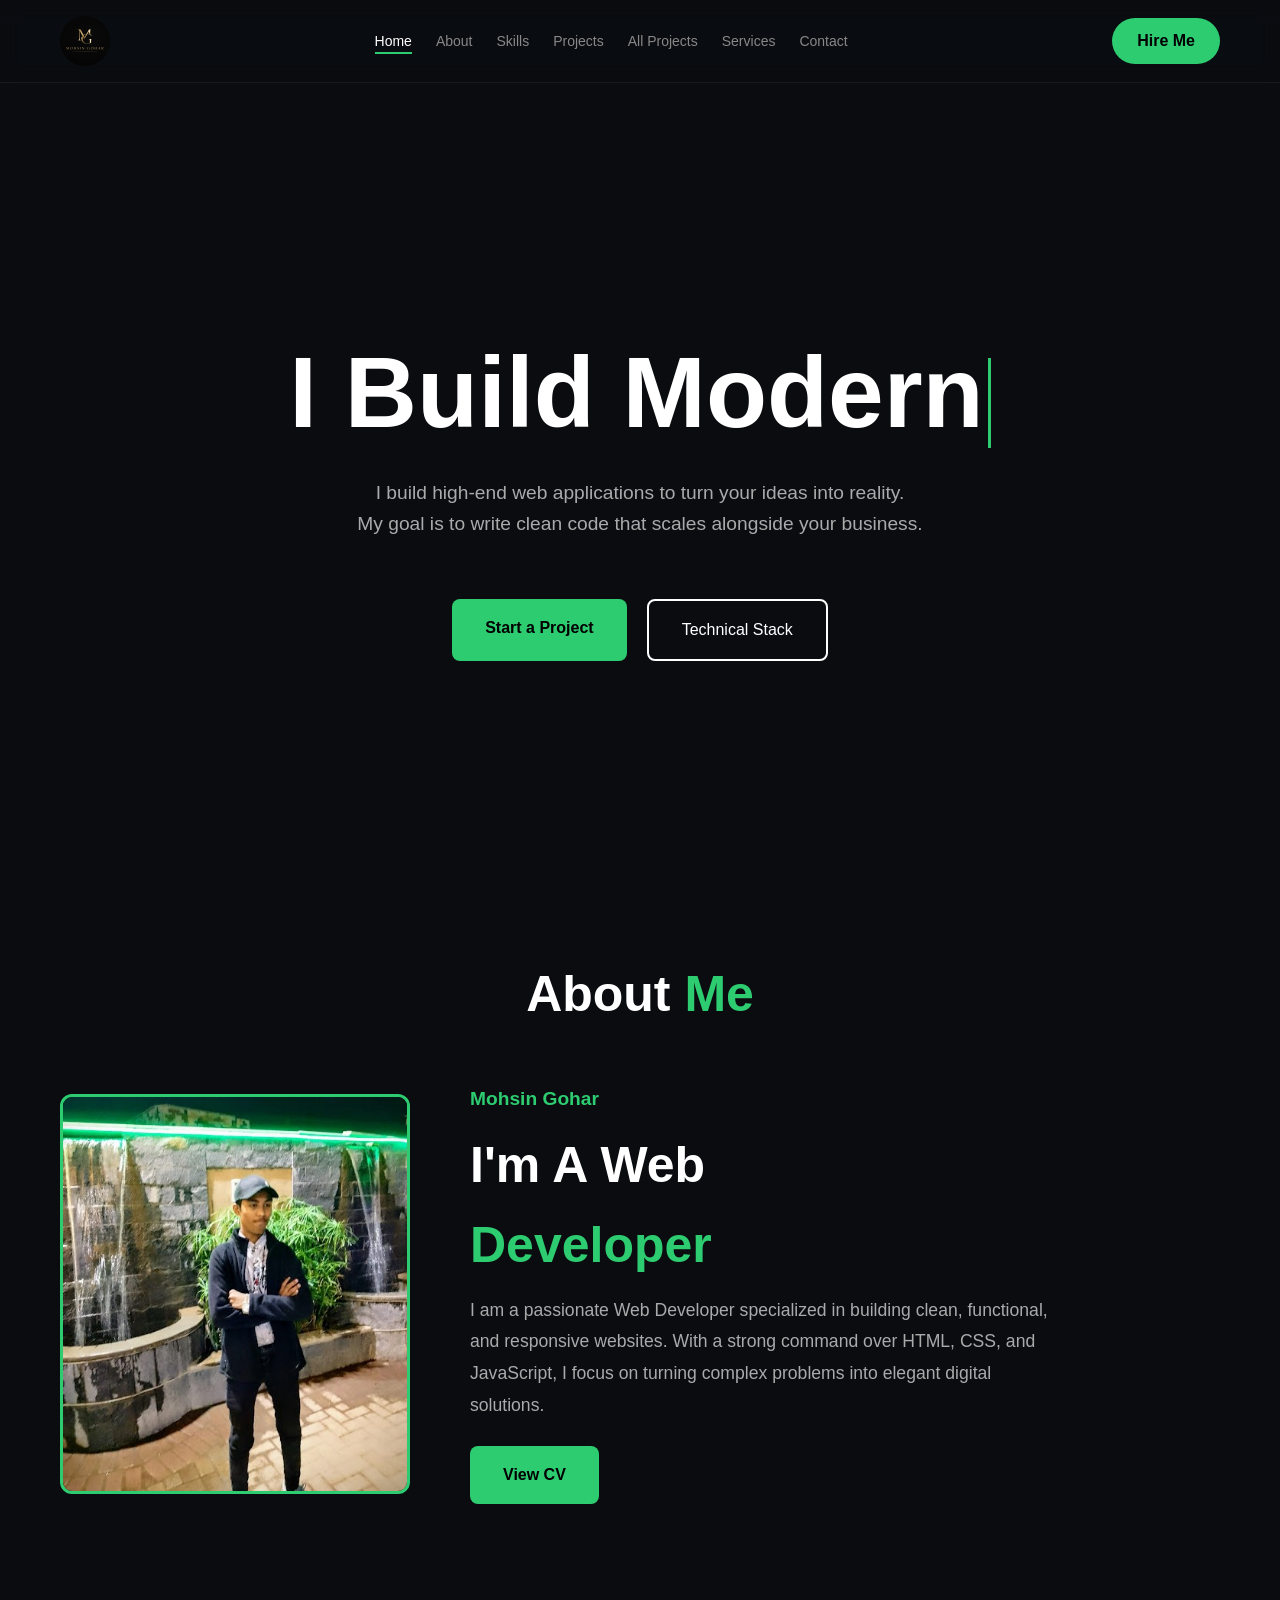
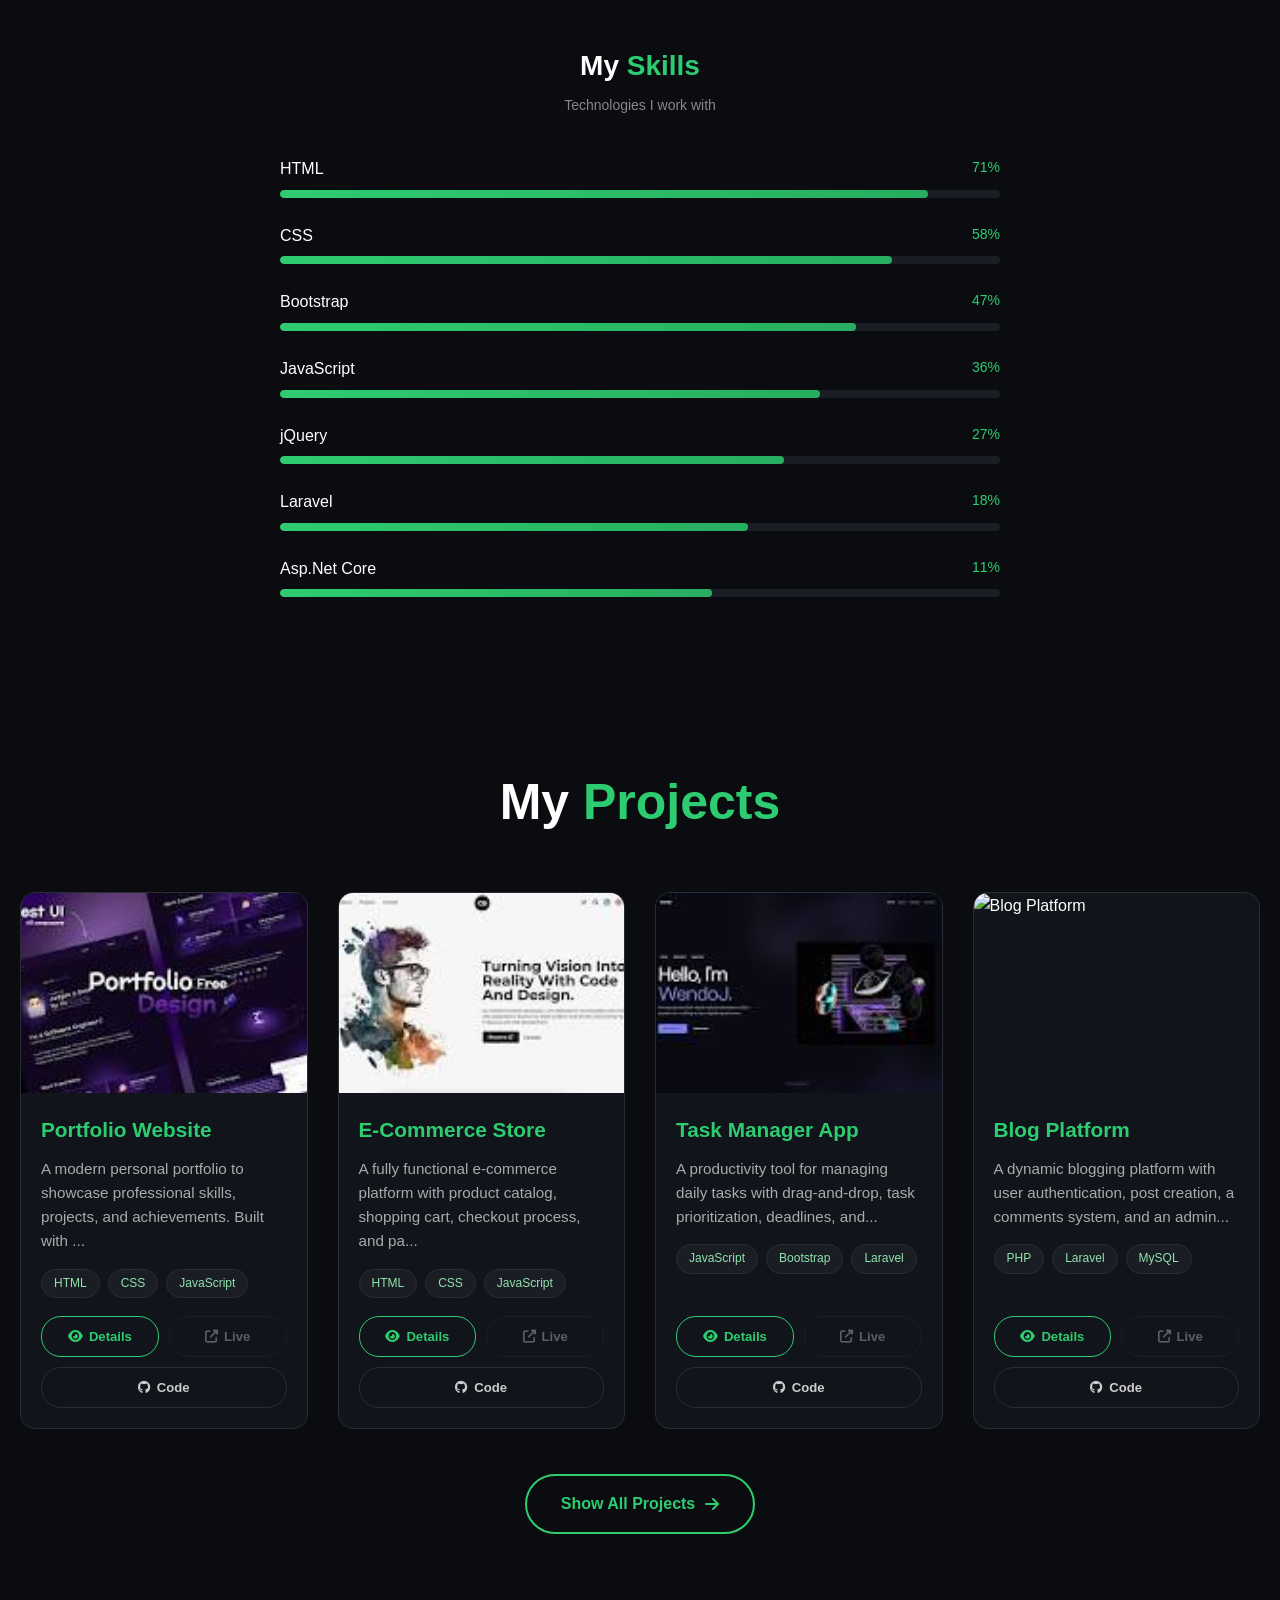
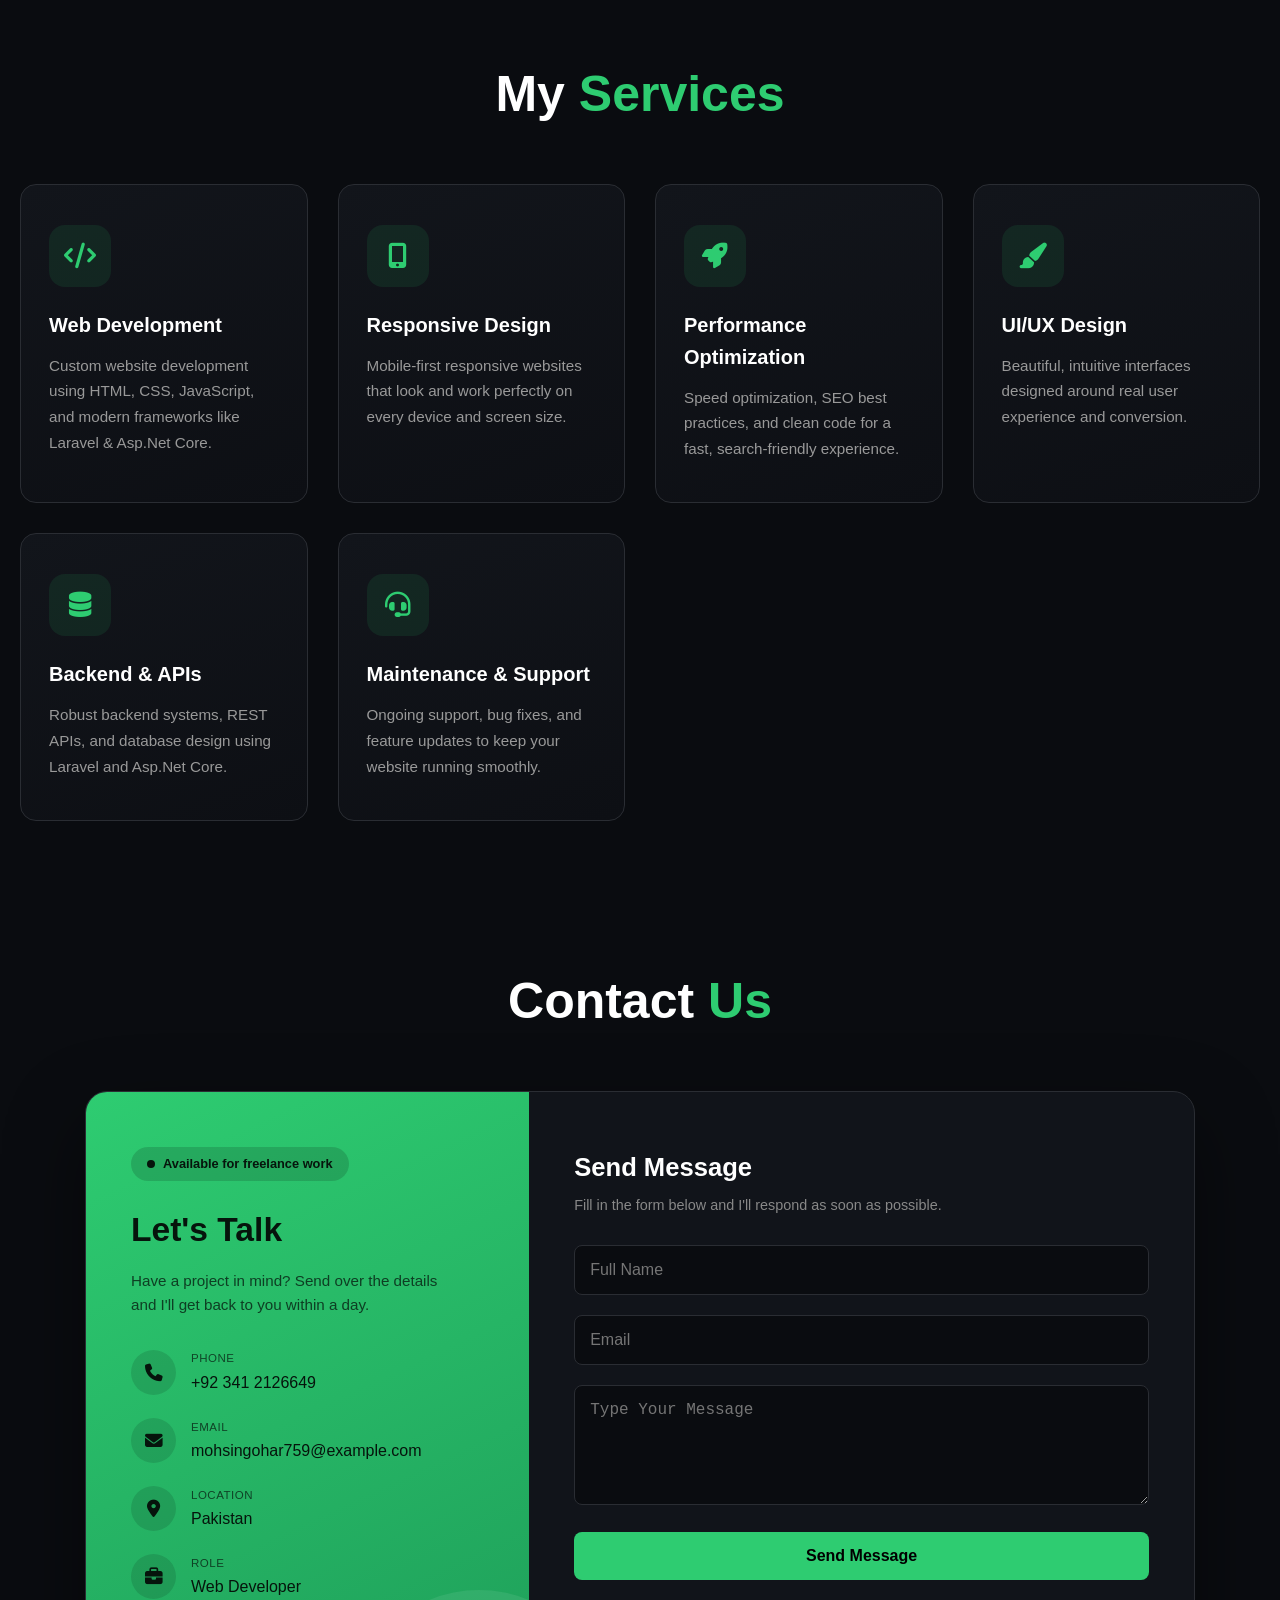
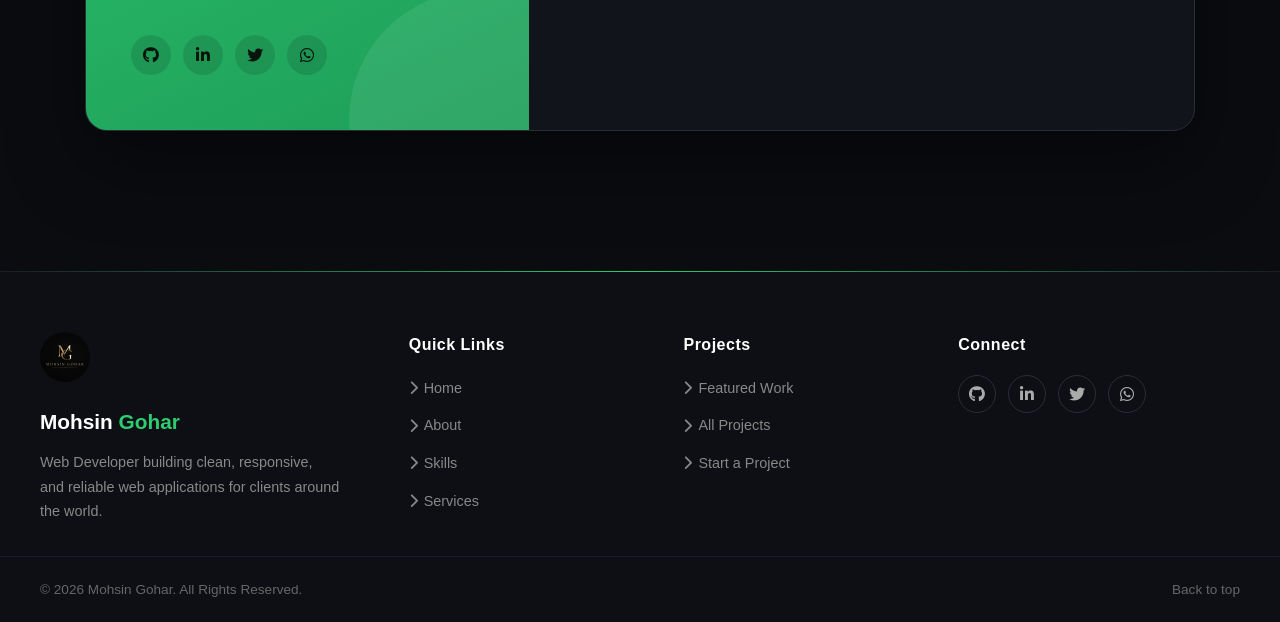
==== index.html @ ad103bed "first commit" ====
<!DOCTYPE html>
<html lang="en">
<head>
    <meta charset="UTF-8" />
    <meta name="viewport" content="width=device-width, initial-scale=1.0"/>
    <title>Mohsin Gohar - Portfolio</title>
    <!-- Font Awesome for icons -->
    <link rel="stylesheet" href="https://cdnjs.cloudflare.com/ajax/libs/font-awesome/6.5.0/css/all.min.css" />
    <link rel="stylesheet" href="portfolio.css" />
</head>
<body>

    <!-- TOAST CONTAINER -->
    <div class="toast-container" id="toastContainer"></div>

    <!-- BACK TO TOP -->
    <button class="back-to-top" id="backToTop" aria-label="Back to top">
        <i class="fas fa-arrow-up"></i>
    </button>

    <!-- ============================================================ -->
    <!-- NAVIGATION -->
    <!-- ============================================================ -->
    <nav class="nav-link" id="navbar">
        <img class="logo" src="pics/imagelogo.jpg" alt="Logo" />
        <ul class="nav-links" id="navLinks">
            <li><a href="#home" class="active">Home</a></li>
            <li><a href="#about">About</a></li>
            <li><a href="#skills">Skills</a></li>
            <li><a href="#projects">Projects</a></li>
            <li><a href="projects.html">All Projects</a></li>
            <li><a href="#services">Services</a></li>
            <li><a href="#contact">Contact</a></li>
        </ul>
        <button class="hamburger" id="hamburger" aria-label="Toggle menu">
            <span></span>
            <span></span>
            <span></span>
        </button>
        <a href="#contact" class="hire-btn">Hire Me</a>
    </nav>

    <!-- ============================================================ -->
    <!-- HERO -->
    <!-- ============================================================ -->
    <header id="home">
        <div class="head">
            <span id="typingText"></span><span class="typing-cursor"></span>
        </div>
        <p class="description">
            I build high-end web applications to turn your ideas into reality.<br />
            My goal is to write clean code that scales alongside your business.
        </p>
        <div class="btn-group">
            <a href="#contact" class="start-btn">Start a Project</a>
            <a href="#skills" class="tech-btn">Technical Stack</a>
        </div>
    </header>

    <!-- ============================================================ -->
    <!-- ABOUT -->
    <!-- ============================================================ -->
    <section id="about">
        <h1 class="section-title reveal">About <span>Me</span></h1>
        <div class="about-container">
            <img src="pics/myimage.jpg" alt="Mohsin Gohar" class="profile-img reveal-left" />
            <div class="text-box reveal-right">
                <h3>Mohsin Gohar</h3>
                <h1>I'm A Web <br /><span>Developer</span></h1>
                <p class="desc-text">
                    I am a passionate Web Developer specialized in building clean, functional, and responsive websites.
                    With a strong command over HTML, CSS, and JavaScript, I focus on turning complex problems into elegant digital solutions.
                </p>
                <a href="pics/mohsin-cv.pdf" class="start-btn cv-btn">View CV</a>
            </div>
        </div>
    </section>

    <!-- ============================================================ -->
    <!-- SKILLS -->
    <!-- ============================================================ -->
    <section id="skills">
        <div class="skills-container">
            <h1 class="skills-title reveal">My <span class="skll">Skills</span></h1>
            <p class="skills-subtitle reveal">Technologies I work with</p>
            <div id="skills-list"></div>
        </div>
    </section>

    <!-- ============================================================ -->
    <!-- PROJECTS -->
    <!-- ============================================================ -->
    <section id="projects">
        <h1 class="section-title reveal">My <span>Projects</span></h1>
        <div class="project-grid" id="project-grid"></div>
        <div class="show-all-wrap reveal">
            <a href="projects.html" class="show-all-btn">Show All Projects <i class="fas fa-arrow-right"></i></a>
        </div>
    </section>

    <!-- ============================================================ -->
    <!-- SERVICES -->
    <!-- ============================================================ -->
    <section id="services">
        <h1 class="section-title reveal">My <span>Services</span></h1>
        <div class="services-grid" id="services-grid"></div>
    </section>

    <!-- ============================================================ -->
    <!-- CONTACT -->
    <!-- ============================================================ -->
    <section id="contact">
        <h1 class="section-title reveal">Contact <span>Us</span></h1>
        <div class="contact-wrapper reveal">
            <div class="contact-details">
                <span class="availability-badge"><span class="dot"></span> Available for freelance work</span>
                <h1>Let's Talk</h1>
                <p>Have a project in mind? Send over the details and I'll get back to you within a day.</p>
                <div class="detail-item">
                    <i class="fas fa-phone"></i>
                    <div>
                        <span class="detail-label">Phone</span>
                        <span>+92 341 2126649</span>
                    </div>
                </div>
                <div class="detail-item">
                    <i class="fas fa-envelope"></i>
                    <div>
                        <span class="detail-label">Email</span>
                        <span>mohsingohar759@example.com</span>
                    </div>
                </div>
                <div class="detail-item">
                    <i class="fas fa-map-marker-alt"></i>
                    <div>
                        <span class="detail-label">Location</span>
                        <span>Pakistan</span>
                    </div>
                </div>
                <div class="detail-item">
                    <i class="fas fa-briefcase"></i>
                    <div>
                        <span class="detail-label">Role</span>
                        <span>Web Developer</span>
                    </div>
                </div>
                <div class="contact-socials">
                    <a href="https://github.com/mohsin-gohar" target="_blank" rel="noopener" aria-label="GitHub"><i class="fab fa-github"></i></a>
                    <a href="#" target="_blank" rel="noopener" aria-label="LinkedIn"><i class="fab fa-linkedin-in"></i></a>
                    <a href="#" target="_blank" rel="noopener" aria-label="Twitter"><i class="fab fa-twitter"></i></a>
                    <a href="#" target="_blank" rel="noopener" aria-label="WhatsApp"><i class="fab fa-whatsapp"></i></a>
                </div>
            </div>
            <div class="form-box">
                <h2>Send Message</h2>
                <p class="form-subtitle">Fill in the form below and I'll respond as soon as possible.</p>
                <form action="https://gmail.com/mohsingohar759@gmail.com" method="POST" class="contact-form" id="contactForm" novalidate>
                    <div class="form-group">
                        <input type="text" id="formName" placeholder="Full Name" required />
                        <p class="error-msg" id="nameError">Please enter your name</p>
                    </div>
                    <div class="form-group">
                        <input type="email" id="formEmail" placeholder="Email" required />
                        <p class="error-msg" id="emailError">Please enter a valid email</p>
                    </div>
                    <div class="form-group">
                        <textarea id="formMessage" placeholder="Type Your Message" required></textarea>
                        <p class="error-msg" id="messageError">Please enter your message</p>
                    </div>
                    <button type="submit" class="send-btn" id="sendBtn">
                        <span class="btn-spinner"></span>
                        Send Message
                    </button>
                </form>
            </div>
        </div>
    </section>

    <!-- ============================================================ -->
    <!-- PROJECT OVERLAY -->
    <!-- ============================================================ -->
    <div class="project-overlay" id="projectOverlay">
        <div class="project-detail-container">
            <button class="close-overlay" id="closeOverlayBtn" aria-label="Close details">&#10005;</button>
            <h2 class="project-detail-title" id="detailTitle">Project Title</h2>
            <p class="project-detail-description" id="detailDescription">Project description here...</p>

            <h3 style="color: #fff; margin-bottom: 15px;">Gallery</h3>
            <div class="project-gallery" id="detailGallery"></div>

            <h3 style="color: #fff; margin-bottom: 15px;">Tech Stack</h3>
            <div class="project-tech-stack" id="detailTechStack"></div>

            <div class="project-detail-links">
                <a href="#" class="start-btn" id="detailLiveLink" target="_blank">View Live</a>
                <a href="#" class="tech-btn" id="detailGithubLink" target="_blank">GitHub</a>
            </div>
        </div>
    </div>

    <!-- ============================================================ -->
    <!-- LIGHTBOX (gallery viewer) -->
    <!-- ============================================================ -->
    <div class="lightbox-overlay" id="lightboxOverlay">
        <button class="lightbox-close" id="lightboxClose" aria-label="Close image">&#10005;</button>
        <button class="lightbox-prev" id="lightboxPrev" aria-label="Previous image"><i class="fas fa-chevron-left"></i></button>
        <img src="" alt="Project screenshot" class="lightbox-image" id="lightboxImage" />
        <button class="lightbox-next" id="lightboxNext" aria-label="Next image"><i class="fas fa-chevron-right"></i></button>
        <div class="lightbox-counter" id="lightboxCounter">1 / 1</div>
    </div>

    <!-- ============================================================ -->
    <!-- FOOTER -->
    <!-- ============================================================ -->
    <footer>
        <div class="footer-content">
            <div class="footer-brand">
                <img class="logo" src="pics/imagelogo.jpg" alt="Logo" />
                <h3>Mohsin <span>Gohar</span></h3>
                <p>Web Developer building clean, responsive, and reliable web applications for clients around the world.</p>
            </div>
            <div class="footer-col">
                <h4>Quick Links</h4>
                <ul>
                    <li><a href="#home"><i class="fas fa-chevron-right"></i> Home</a></li>
                    <li><a href="#about"><i class="fas fa-chevron-right"></i> About</a></li>
                    <li><a href="#skills"><i class="fas fa-chevron-right"></i> Skills</a></li>
                    <li><a href="#services"><i class="fas fa-chevron-right"></i> Services</a></li>
                </ul>
            </div>
            <div class="footer-col">
                <h4>Projects</h4>
                <ul>
                    <li><a href="#projects"><i class="fas fa-chevron-right"></i> Featured Work</a></li>
                    <li><a href="projects.html"><i class="fas fa-chevron-right"></i> All Projects</a></li>
                    <li><a href="#contact"><i class="fas fa-chevron-right"></i> Start a Project</a></li>
                </ul>
            </div>
            <div class="footer-col">
                <h4>Connect</h4>
                <div class="footer-socials">
                    <a href="https://github.com/mohsin-gohar" target="_blank" rel="noopener" aria-label="GitHub"><i class="fab fa-github"></i></a>
                    <a href="#" target="_blank" rel="noopener" aria-label="LinkedIn"><i class="fab fa-linkedin-in"></i></a>
                    <a href="#" target="_blank" rel="noopener" aria-label="Twitter"><i class="fab fa-twitter"></i></a>
                    <a href="#" target="_blank" rel="noopener" aria-label="WhatsApp"><i class="fab fa-whatsapp"></i></a>
                </div>
            </div>
        </div>
        <div class="footer-bottom">
            <p>&copy; 2026 Mohsin Gohar. All Rights Reserved.</p>
            <div class="footer-bottom-links">
                <a href="#home">Back to top</a>
            </div>
        </div>
    </footer>

    <!-- ============================================================ -->
    <!-- JAVASCRIPT — FIXED & ENHANCED -->
    <!-- ============================================================ -->
    <script src="data.js"></script>
    <script src="portfolio.js"></script>

</body>
</html>
---- portfolio.css ----
/* ===== RESET & BASE ===== */
        * {
            margin: 0;
            padding: 0;
            box-sizing: border-box;
        }

        html {
            scroll-behavior: smooth;
        }

        body {
            background-color: #0a0c10;
            font-family: 'Segoe UI', Tahoma, Geneva, Verdana, sans-serif;
            color: #fff;
            line-height: 1.6;
            overflow-x: hidden;
        }

        /* ===== SCROLL REVEAL ===== */
        .reveal {
            opacity: 0;
            transform: translateY(40px);
            transition: opacity 0.7s ease, transform 0.7s ease;
        }

        .reveal.visible {
            opacity: 1;
            transform: translateY(0);
        }

        .reveal-left {
            opacity: 0;
            transform: translateX(-60px);
            transition: opacity 0.7s ease, transform 0.7s ease;
        }

        .reveal-left.visible {
            opacity: 1;
            transform: translateX(0);
        }

        .reveal-right {
            opacity: 0;
            transform: translateX(60px);
            transition: opacity 0.7s ease, transform 0.7s ease;
        }

        .reveal-right.visible {
            opacity: 1;
            transform: translateX(0);
        }

        /* ===== TOAST NOTIFICATION ===== */
        .toast-container {
            position: fixed;
            top: 90px;
            right: 20px;
            z-index: 9999;
            display: flex;
            flex-direction: column;
            gap: 10px;
        }

        .toast {
            background: #11141a;
            border: 1px solid #2ecc71;
            color: #fff;
            padding: 16px 24px;
            border-radius: 10px;
            font-size: 0.95rem;
            display: flex;
            align-items: center;
            gap: 12px;
            box-shadow: 0 10px 40px rgba(46, 204, 113, 0.15);
            transform: translateX(120%);
            transition: transform 0.4s cubic-bezier(0.68, -0.55, 0.27, 1.55);
            max-width: 350px;
        }

        .toast.show {
            transform: translateX(0);
        }

        .toast.error {
            border-color: #e74c3c;
            box-shadow: 0 10px 40px rgba(231, 76, 60, 0.15);
        }

        .toast i {
            font-size: 1.3rem;
        }

        .toast.success i {
            color: #2ecc71;
        }

        .toast.error i {
            color: #e74c3c;
        }

        /* ===== NAVIGATION ===== */
        .nav-link {
            display: flex;
            justify-content: space-between;
            align-items: center;
            padding: 16px 60px;
            position: fixed;
            top: 0;
            left: 0;
            width: 100%;
            background: rgba(10, 12, 16, 0.75);
            z-index: 1000;
            backdrop-filter: blur(10px);
            border-bottom: 1px solid rgba(255, 255, 255, 0.06);
            transition: background 0.35s ease, box-shadow 0.35s ease, border-color 0.35s ease, padding 0.35s ease;
        }

        /* Stronger, more "solid" navbar once the page has scrolled */
        .nav-link.nav-scrolled {
            background: rgba(10, 12, 16, 0.96);
            border-bottom: 1px solid #1a1d23;
            box-shadow: 0 10px 30px rgba(0, 0, 0, 0.35);
            padding: 12px 60px;
        }

        /* Body content needs to sit below the now-fixed navbar */
        body {
            padding-top: 84px;
        }

        .logo {
            height: 50px;
            width: 50px;
            border-radius: 50%;
            object-fit: cover;
            cursor: pointer;
        }

        .nav-links {
            display: flex;
            list-style: none;
            gap: 24px;
        }

        .nav-links a {
            text-decoration: none;
            color: #888;
            font-size: 14px;
            font-weight: 500;
            transition: color 0.3s;
            position: relative;
        }

        .nav-links a:hover {
            color: #fff;
        }

        .nav-links a.active {
            color: #fff;
        }

        .nav-links a.active::after {
            content: '';
            position: absolute;
            bottom: -5px;
            left: 0;
            width: 100%;
            height: 2px;
            background: #2ecc71;
        }

        .hire-btn {
            background-color: #2ecc71;
            color: #000;
            padding: 10px 25px;
            text-decoration: none;
            font-weight: bold;
            border-radius: 25px;
            transition: all 0.3s;
        }

        .hire-btn:hover {
            background-color: #27ae60;
            transform: scale(1.05);
        }

        @media (max-width: 1150px) and (min-width: 769px) {
            .nav-link {
                padding: 16px 30px;
            }
            .nav-links {
                gap: 16px;
            }
            .nav-links a {
                font-size: 13px;
            }
        }

        /* ===== HAMBURGER ===== */
        .hamburger {
            display: none;
            flex-direction: column;
            gap: 5px;
            cursor: pointer;
            background: none;
            border: none;
            padding: 5px;
            z-index: 1001;
        }

        .hamburger span {
            display: block;
            width: 28px;
            height: 3px;
            background: #fff;
            border-radius: 3px;
            transition: all 0.3s ease;
        }

        .hamburger.active span:nth-child(1) {
            transform: rotate(45deg) translate(5px, 6px);
        }

        .hamburger.active span:nth-child(2) {
            opacity: 0;
        }

        .hamburger.active span:nth-child(3) {
            transform: rotate(-45deg) translate(5px, -6px);
        }

        /* ===== HERO SECTION ===== */
        header {
            text-align: center;
            padding: 80px 20px 60px;
            min-height: 90vh;
            display: flex;
            flex-direction: column;
            justify-content: center;
        }

        .head {
            font-size: clamp(40px, 8vw, 100px);
            font-weight: 700;
            line-height: 1.1;
        }

        .and {
            color: #2ecc71;
        }

        .typing-cursor {
            display: inline-block;
            width: 3px;
            height: 0.9em;
            background: #2ecc71;
            margin-left: 4px;
            vertical-align: text-bottom;
            animation: blink 0.8s step-end infinite;
        }

        @keyframes blink {
            0%, 100% { opacity: 1; }
            50% { opacity: 0; }
        }

        .description {
            color: #aaa;
            font-size: 1.2rem;
            margin: 30px auto;
            max-width: 700px;
        }

        .btn-group {
            display: flex;
            justify-content: center;
            gap: 20px;
            flex-wrap: wrap;
            margin-top: 30px;
        }

        .start-btn {
            background-color: #2ecc71;
            color: #000;
            padding: 16px 33px;
            text-decoration: none;
            border-radius: 8px;
            font-weight: bold;
            transition: all 0.3s;
            display: inline-block;
        }

        .start-btn:hover {
            background-color: #27ae60;
            transform: translateY(-2px);
        }

        .tech-btn {
            background-color: transparent;
            color: #fff;
            padding: 16px 33px;
            text-decoration: none;
            border: 2px solid #fff;
            border-radius: 8px;
            transition: all 0.3s;
            display: inline-block;
        }

        .tech-btn:hover {
            background: #fff;
            color: #000;
        }

        /* ===== SECTION TITLES ===== */
        .section-title {
            text-align: center;
            font-size: clamp(35px, 5vw, 50px);
            margin-bottom: 50px;
        }

        .section-title span {
            color: #2ecc71;
        }

        /* ===== ABOUT ===== */
        #about {
            padding: 60px 20px;
            max-width: 1200px;
            margin: 0 auto;
        }

        .about-container {
            display: flex;
            align-items: center;
            gap: 60px;
            flex-wrap: wrap;
            justify-content: center;
        }

        .profile-img {
            width: 350px;
            height: 400px;
            object-fit: cover;
            border-radius: 12px;
            border: 3px solid #2ecc71;
            transition: transform 0.5s ease;
        }

        .profile-img:hover {
            transform: scale(1.03);
        }

        .text-box {
            flex: 1;
            min-width: 300px;
        }

        .text-box h3 {
            color: #2ecc71;
            font-size: 1.2rem;
        }

        .text-box h1 {
            font-size: clamp(30px, 4vw, 50px);
            margin: 10px 0;
        }

        .text-box h1 span {
            color: #2ecc71;
        }

        .desc-text {
            color: #aaa;
            font-size: 1.1rem;
            line-height: 1.8;
            max-width: 600px;
        }

        .cv-btn {
            display: inline-block;
            margin-top: 25px;
        }

        /* ===== SKILLS ===== */
        #skills {
            padding: 60px 20px;
            max-width: 800px;
            margin: 0 auto;
        }
         .skll {
            color: #2ecc71;
        }
        .skills-container {
            padding: 20px;
        }

        .skills-title {
            text-align: center;
            font-size: 28px;
            margin-bottom: 5px;
        }

        .skills-subtitle {
            text-align: center;
            color: #888;
            margin-bottom: 40px;
            font-size: 14px;
        }

        .skill-item {
            margin-bottom: 25px;
        }

        .skill-info {
            display: flex;
            justify-content: space-between;
            margin-bottom: 8px;
        }

        .skill-name {
            font-size: 16px;
            font-weight: 500;
        }

        .skill-percentage {
            font-size: 14px;
            color: #2ecc71;
            opacity: 0;
            transform: translateX(10px);
            transition: opacity 0.5s ease 1s, transform 0.5s ease 1s;
        }

        .skill-percentage.counted {
            opacity: 1;
            transform: translateX(0);
        }

        .progress-line {
            height: 8px;
            width: 100%;
            background-color: #1a1d23;
            border-radius: 10px;
            overflow: hidden;
        }

        .progress-line span {
            height: 100%;
            background: linear-gradient(90deg, #2ecc71, #27ae60);
            display: block;
            border-radius: 10px;
            width: 0%;
            transition: width 1.5s cubic-bezier(0.25, 0.46, 0.45, 0.94);
        }

        .progress-line span.animated {
            /* width set via JS */
        }

        /* ===== PROJECTS ===== */
        #projects {
            padding: 60px 20px;
            max-width: 1300px;
            margin: 0 auto;
        }

        .project-grid {
            display: grid;
            grid-template-columns: repeat(auto-fit, minmax(280px, 1fr));
            gap: 30px;
        }

        .project-card {
            background: #11141a;
            border: 1px solid #2a2d33;
            border-radius: 15px;
            overflow: hidden;
            transition: all 0.4s ease;
            cursor: pointer;
            opacity: 0;
            transform: translateY(30px);
            display: flex;
            flex-direction: column;
        }

        .project-card.visible {
            opacity: 1;
            transform: translateY(0);
        }

        .project-card:hover {
            transform: translateY(-10px);
            border-color: #2ecc71;
            box-shadow: 0 15px 35px rgba(46, 204, 113, 0.12);
        }

        .project-card-image {
            position: relative;
            overflow: hidden;
        }

        .project-card-image img {
            width: 100%;
            height: 200px;
            object-fit: cover;
            display: block;
            transition: transform 0.5s ease;
        }

        .project-card:hover .project-card-image img {
            transform: scale(1.08);
        }

        .project-card-image-overlay {
            position: absolute;
            inset: 0;
            background: linear-gradient(to top, rgba(10, 12, 16, 0.9), rgba(10, 12, 16, 0.1));
            display: flex;
            align-items: flex-end;
            justify-content: center;
            padding-bottom: 18px;
            opacity: 0;
            transition: opacity 0.3s ease;
        }

        .project-card:hover .project-card-image-overlay {
            opacity: 1;
        }

        .overlay-view-btn {
            background: #2ecc71;
            color: #000;
            padding: 9px 20px;
            border-radius: 20px;
            font-size: 0.85rem;
            font-weight: 600;
            cursor: pointer;
        }

        .project-card-body {
            padding: 20px;
            display: flex;
            flex-direction: column;
            flex: 1;
        }

        .project-card h2 {
            color: #2ecc71;
            font-size: 1.3rem;
            margin-bottom: 10px;
        }

        .project-card p {
            color: #aaa;
            font-size: 0.95rem;
            margin-bottom: 15px;
            line-height: 1.6;
        }

        .project-card-tech {
            display: flex;
            flex-wrap: wrap;
            gap: 8px;
            margin-bottom: 18px;
        }

        .tech-chip {
            background: #1a1d23;
            color: #8fe3af;
            border: 1px solid #2a2d33;
            padding: 4px 12px;
            border-radius: 20px;
            font-size: 0.75rem;
        }

        .project-card-actions {
            display: flex;
            gap: 10px;
            margin-top: auto;
            flex-wrap: wrap;
        }

        .card-action-btn {
            flex: 1;
            min-width: 80px;
            text-align: center;
            background: transparent;
            border: 1px solid #2a2d33;
            color: #ccc;
            padding: 9px 12px;
            border-radius: 20px;
            cursor: pointer;
            transition: all 0.3s;
            font-size: 0.82rem;
            font-weight: 600;
            text-decoration: none;
            display: inline-flex;
            align-items: center;
            justify-content: center;
            gap: 6px;
        }

        .card-action-btn:hover {
            border-color: #2ecc71;
            color: #2ecc71;
        }

        .card-action-btn.primary {
            background: transparent;
            border: 1px solid #2ecc71;
            color: #2ecc71;
        }

        .card-action-btn.primary:hover {
            background: #2ecc71;
            color: #000;
        }

        .card-action-btn.disabled {
            opacity: 0.4;
            cursor: not-allowed;
        }

        .card-action-btn.disabled:hover {
            border-color: #2a2d33;
            color: #ccc;
        }

        /* ===== SHOW ALL PROJECTS BUTTON (home page) ===== */
        .show-all-wrap {
            display: flex;
            justify-content: center;
            margin-top: 45px;
        }

        .show-all-btn {
            display: inline-flex;
            align-items: center;
            gap: 10px;
            background: transparent;
            border: 2px solid #2ecc71;
            color: #2ecc71;
            padding: 15px 34px;
            border-radius: 30px;
            font-weight: 700;
            text-decoration: none;
            transition: all 0.3s;
        }

        .show-all-btn:hover {
            background: #2ecc71;
            color: #000;
            transform: translateY(-3px);
            box-shadow: 0 12px 30px rgba(46, 204, 113, 0.25);
        }

        /* ===== PROJECTS PAGE — 3 per row ===== */
        .project-grid-all {
            display: grid;
            grid-template-columns: repeat(3, 1fr);
            gap: 30px;
        }

        .projects-page-header {
            text-align: center;
            padding: 150px 20px 40px;
            max-width: 800px;
            margin: 0 auto;
        }

        .projects-page-header p {
            color: #aaa;
            font-size: 1.1rem;
            margin-top: 15px;
        }

        .back-to-home-link {
            display: inline-flex;
            align-items: center;
            gap: 8px;
            color: #2ecc71;
            text-decoration: none;
            font-weight: 600;
            margin-bottom: 20px;
            transition: gap 0.3s;
        }

        .back-to-home-link:hover {
            gap: 12px;
        }

        @media (max-width: 1024px) {
            .project-grid-all {
                grid-template-columns: repeat(2, 1fr);
            }
        }

        @media (max-width: 640px) {
            .project-grid-all {
                grid-template-columns: 1fr;
            }
        }

        /* ===== PROJECT OVERLAY ===== */
        .project-overlay {
            display: none;
            position: fixed;
            top: 0;
            left: 0;
            width: 100%;
            height: 100%;
            background: rgba(0, 0, 0, 0.92);
            z-index: 2000;
            overflow-y: auto;
            padding: 40px 20px;
            opacity: 0;
            transition: opacity 0.3s ease;
        }

        .project-overlay.active {
            display: block;
            opacity: 1;
        }

        .project-detail-container {
            max-width: 1000px;
            margin: 0 auto;
            background: #11141a;
            border-radius: 20px;
            padding: 40px;
            position: relative;
            border: 1px solid #2a2d33;
            transform: translateY(30px);
            transition: transform 0.4s ease;
        }

        .project-overlay.active .project-detail-container {
            transform: translateY(0);
        }

        .close-overlay {
            position: absolute;
            top: 20px;
            right: 30px;
            font-size: 2rem;
            color: #fff;
            cursor: pointer;
            transition: all 0.3s;
            background: none;
            border: none;
        }

        .close-overlay:hover {
            color: #2ecc71;
            transform: rotate(90deg);
        }

        .project-detail-title {
            font-size: 2.5rem;
            color: #2ecc71;
            margin-bottom: 20px;
        }

        .project-detail-description {
            color: #aaa;
            font-size: 1.1rem;
            line-height: 1.8;
            margin-bottom: 30px;
        }

        .project-gallery {
            display: grid;
            grid-template-columns: repeat(auto-fit, minmax(250px, 1fr));
            gap: 20px;
            margin-bottom: 30px;
        }

        .project-gallery img {
            width: 100%;
            height: 250px;
            object-fit: cover;
            border-radius: 10px;
            border: 1px solid #2a2d33;
            transition: all 0.3s;
        }

        .project-gallery img:hover {
            transform: scale(1.02);
            border-color: #2ecc71;
        }

        .project-tech-stack {
            display: flex;
            flex-wrap: wrap;
            gap: 10px;
            margin-bottom: 30px;
        }

        .tech-tag {
            background: #1a1d23;
            color: #2ecc71;
            padding: 8px 20px;
            border-radius: 20px;
            font-size: 0.9rem;
            border: 1px solid #2a2d33;
        }

        .project-detail-links {
            display: flex;
            gap: 15px;
            flex-wrap: wrap;
        }

        .project-gallery img {
            cursor: zoom-in;
        }

        /* ===== LIGHTBOX ===== */
        .lightbox-overlay {
            display: none;
            position: fixed;
            inset: 0;
            background: rgba(0, 0, 0, 0.96);
            z-index: 3000;
            align-items: center;
            justify-content: center;
            opacity: 0;
            transition: opacity 0.3s ease;
        }

        .lightbox-overlay.active {
            display: flex;
            opacity: 1;
        }

        .lightbox-image {
            max-width: 88vw;
            max-height: 82vh;
            object-fit: contain;
            border-radius: 10px;
            border: 1px solid #2a2d33;
            box-shadow: 0 20px 60px rgba(0, 0, 0, 0.6);
        }

        .lightbox-close,
        .lightbox-prev,
        .lightbox-next {
            position: absolute;
            background: rgba(17, 20, 26, 0.85);
            border: 1px solid #2a2d33;
            color: #fff;
            cursor: pointer;
            transition: all 0.3s;
            display: flex;
            align-items: center;
            justify-content: center;
        }

        .lightbox-close:hover,
        .lightbox-prev:hover,
        .lightbox-next:hover {
            border-color: #2ecc71;
            color: #2ecc71;
        }

        .lightbox-close {
            top: 24px;
            right: 30px;
            width: 45px;
            height: 45px;
            border-radius: 50%;
            font-size: 1.3rem;
        }

        .lightbox-prev,
        .lightbox-next {
            top: 50%;
            transform: translateY(-50%);
            width: 50px;
            height: 50px;
            border-radius: 50%;
            font-size: 1.2rem;
        }

        .lightbox-prev {
            left: 25px;
        }

        .lightbox-next {
            right: 25px;
        }

        .lightbox-counter {
            position: absolute;
            bottom: 25px;
            left: 50%;
            transform: translateX(-50%);
            color: #aaa;
            font-size: 0.9rem;
            background: rgba(17, 20, 26, 0.85);
            padding: 6px 16px;
            border-radius: 20px;
            border: 1px solid #2a2d33;
        }

        @media (max-width: 640px) {
            .lightbox-prev, .lightbox-next {
                width: 40px;
                height: 40px;
            }
            .lightbox-prev { left: 10px; }
            .lightbox-next { right: 10px; }
        }

        /* ===== SERVICES ===== */
        #services {
            padding: 60px 20px;
            max-width: 1300px;
            margin: 0 auto;
        }

        .services-grid {
            display: grid;
            grid-template-columns: repeat(auto-fit, minmax(280px, 1fr));
            gap: 30px;
        }

        .service-card {
            background: linear-gradient(160deg, #12151b, #0d0f14);
            border: 1px solid #2a2d33;
            border-radius: 16px;
            padding: 40px 28px;
            text-align: left;
            transition: all 0.4s ease;
            opacity: 0;
            transform: translateY(30px);
            position: relative;
            overflow: hidden;
        }

        .service-card::before {
            content: '';
            position: absolute;
            top: 0;
            left: 0;
            width: 100%;
            height: 3px;
            background: linear-gradient(90deg, #2ecc71, transparent);
            opacity: 0;
            transition: opacity 0.4s ease;
        }

        .service-card.visible {
            opacity: 1;
            transform: translateY(0);
        }

        .service-card:hover {
            border-color: #2ecc71;
            transform: translateY(-8px);
            box-shadow: 0 15px 40px rgba(46, 204, 113, 0.1);
        }

        .service-card:hover::before {
            opacity: 1;
        }

        .service-icon-wrap {
            width: 62px;
            height: 62px;
            border-radius: 16px;
            background: rgba(46, 204, 113, 0.1);
            display: flex;
            align-items: center;
            justify-content: center;
            margin-bottom: 22px;
            transition: all 0.35s ease;
        }

        .service-card:hover .service-icon-wrap {
            background: #2ecc71;
            transform: rotate(-6deg) scale(1.05);
        }

        .service-icon-wrap i {
            font-size: 1.6rem;
            color: #2ecc71;
            transition: color 0.35s ease;
        }

        .service-card:hover .service-icon-wrap i {
            color: #000;
        }

        .service-card h3 {
            font-size: 1.25rem;
            margin-bottom: 12px;
            color: #fff;
        }

        .service-card p {
            color: #999;
            font-size: 0.95rem;
            line-height: 1.7;
        }

        /* ===== CONTACT ===== */
        #contact {
            padding: 80px 20px;
            max-width: 1150px;
            margin: 0 auto;
        }

        .contact-wrapper {
            display: grid;
            grid-template-columns: 1fr 1.5fr;
            border-radius: 22px;
            overflow: hidden;
            background: #11141a;
            border: 1px solid #2a2d33;
            position: relative;
            box-shadow: 0 30px 80px rgba(0, 0, 0, 0.45);
        }

        .contact-details {
            background: linear-gradient(155deg, #2ecc71, #1e9e59);
            padding: 55px 45px;
            color: #06140c;
            position: relative;
            overflow: hidden;
        }

        .contact-details::after {
            content: '';
            position: absolute;
            width: 260px;
            height: 260px;
            background: rgba(255, 255, 255, 0.08);
            border-radius: 50%;
            bottom: -120px;
            right: -80px;
        }

        .availability-badge {
            display: inline-flex;
            align-items: center;
            gap: 8px;
            background: rgba(0, 0, 0, 0.15);
            padding: 7px 16px;
            border-radius: 20px;
            font-size: 0.8rem;
            font-weight: 700;
            margin-bottom: 22px;
        }

        .availability-badge .dot {
            width: 8px;
            height: 8px;
            border-radius: 50%;
            background: #06140c;
            animation: dotPulse 1.6s ease-in-out infinite;
        }

        @keyframes dotPulse {
            0%, 100% { opacity: 1; }
            50% { opacity: 0.35; }
        }

        .contact-details h1 {
            font-size: 2.1rem;
            margin-bottom: 12px;
            position: relative;
        }

        .contact-details > p {
            color: rgba(6, 20, 12, 0.75);
            font-size: 0.95rem;
            margin-bottom: 32px;
            max-width: 320px;
            position: relative;
        }

        .detail-item {
            display: flex;
            align-items: center;
            gap: 15px;
            margin-bottom: 22px;
            position: relative;
        }

        .detail-item i {
            font-size: 1.1rem;
            background: rgba(0, 0, 0, 0.12);
            padding: 12px;
            border-radius: 50%;
            width: 45px;
            height: 45px;
            display: flex;
            align-items: center;
            justify-content: center;
            flex-shrink: 0;
        }

        .detail-item .detail-label {
            display: block;
            font-size: 0.72rem;
            text-transform: uppercase;
            letter-spacing: 0.5px;
            opacity: 0.7;
            margin-bottom: 2px;
        }

        .contact-socials {
            display: flex;
            gap: 12px;
            margin-top: 35px;
            position: relative;
        }

        .contact-socials a {
            width: 40px;
            height: 40px;
            border-radius: 50%;
            background: rgba(0, 0, 0, 0.12);
            color: #06140c;
            display: flex;
            align-items: center;
            justify-content: center;
            text-decoration: none;
            transition: all 0.3s;
        }

        .contact-socials a:hover {
            background: #06140c;
            color: #2ecc71;
            transform: translateY(-3px);
        }

        .form-box {
            padding: 55px 45px;
        }

        .form-box h2 {
            color: #fff;
            margin-bottom: 6px;
            font-size: 1.6rem;
        }

        .form-box .form-subtitle {
            color: #888;
            font-size: 0.9rem;
            margin-bottom: 28px;
        }

        .contact-form {
            display: flex;
            flex-direction: column;
            gap: 20px;
        }

        .form-group {
            position: relative;
        }

        .contact-form input,
        .contact-form textarea {
            width: 100%;
            padding: 15px;
            border: 1px solid #2a2d33;
            border-radius: 8px;
            background: #0a0c10;
            color: #fff;
            font-size: 1rem;
            transition: all 0.3s;
        }

        .contact-form input:focus,
        .contact-form textarea:focus {
            border-color: #2ecc71;
            outline: none;
            background: #0d0f14;
        }

        .contact-form input.error-input,
        .contact-form textarea.error-input {
            border-color: #e74c3c;
        }

        .error-msg {
            color: #e74c3c;
            font-size: 0.8rem;
            margin-top: 5px;
            display: none;
        }

        .error-msg.show {
            display: block;
        }

        .contact-form textarea {
            resize: vertical;
            min-height: 120px;
        }

        .send-btn {
            background: #2ecc71;
            color: #000;
            padding: 15px 30px;
            border: none;
            border-radius: 8px;
            font-weight: 600;
            cursor: pointer;
            transition: all 0.3s;
            font-size: 1rem;
            position: relative;
            overflow: hidden;
        }

        .send-btn:hover {
            background: #27ae60;
            transform: translateY(-2px);
        }

        .send-btn:disabled {
            opacity: 0.6;
            cursor: not-allowed;
            transform: none;
        }

        .send-btn .btn-spinner {
            display: none;
            width: 20px;
            height: 20px;
            border: 3px solid rgba(0,0,0,0.2);
            border-top-color: #000;
            border-radius: 50%;
            animation: spin 0.6s linear infinite;
            margin-right: 8px;
        }

        .send-btn.loading .btn-spinner {
            display: inline-block;
        }

        @keyframes spin {
            to { transform: rotate(360deg); }
        }

        /* ===== FOOTER ===== */
        footer {
            background: #0d0f14;
            border-top: 1px solid #1a1d23;
            margin-top: 60px;
            position: relative;
        }

        footer::before {
            content: '';
            position: absolute;
            top: -1px;
            left: 0;
            width: 100%;
            height: 1px;
            background: linear-gradient(90deg, transparent, #2ecc71, transparent);
        }

        .footer-content {
            max-width: 1300px;
            margin: 0 auto;
            padding: 60px 40px 30px;
            display: grid;
            grid-template-columns: 1.4fr 1fr 1fr 1.2fr;
            gap: 40px;
        }

        .footer-brand .logo {
            margin-bottom: 16px;
        }

        .footer-brand h3 {
            color: #fff;
            font-size: 1.3rem;
            margin-bottom: 12px;
        }

        .footer-brand h3 span {
            color: #2ecc71;
        }

        .footer-brand p {
            color: #888;
            font-size: 0.9rem;
            line-height: 1.7;
            max-width: 300px;
        }

        .footer-col h4 {
            color: #fff;
            font-size: 1rem;
            margin-bottom: 18px;
            letter-spacing: 0.5px;
        }

        .footer-col ul {
            list-style: none;
        }

        .footer-col ul li {
            margin-bottom: 12px;
        }

        .footer-col ul li a {
            color: #888;
            text-decoration: none;
            font-size: 0.9rem;
            transition: all 0.3s;
            display: inline-flex;
            align-items: center;
            gap: 6px;
        }

        .footer-col ul li a:hover {
            color: #2ecc71;
            gap: 10px;
        }

        .footer-socials {
            display: flex;
            gap: 12px;
            margin-top: 8px;
        }

        .footer-socials a {
            width: 38px;
            height: 38px;
            border-radius: 50%;
            border: 1px solid #2a2d33;
            color: #aaa;
            display: flex;
            align-items: center;
            justify-content: center;
            text-decoration: none;
            transition: all 0.3s;
        }

        .footer-socials a:hover {
            background: #2ecc71;
            border-color: #2ecc71;
            color: #000;
            transform: translateY(-3px);
        }

        .footer-bottom {
            border-top: 1px solid #1a1d23;
            padding: 22px 40px;
            display: flex;
            justify-content: space-between;
            align-items: center;
            flex-wrap: wrap;
            gap: 10px;
            max-width: 1300px;
            margin: 0 auto;
        }

        .footer-bottom p {
            color: #666;
            font-size: 0.85rem;
        }

        .footer-bottom-links {
            display: flex;
            gap: 20px;
        }

        .footer-bottom-links a {
            color: #666;
            text-decoration: none;
            font-size: 0.85rem;
            transition: color 0.3s;
        }

        .footer-bottom-links a:hover {
            color: #2ecc71;
        }

        @media (max-width: 900px) {
            .footer-content {
                grid-template-columns: 1fr 1fr;
            }
        }

        @media (max-width: 560px) {
            .footer-content {
                grid-template-columns: 1fr;
                padding: 45px 25px 20px;
            }

            .footer-bottom {
                flex-direction: column;
                text-align: center;
                padding: 20px 25px;
            }
        }

        /* ===== BACK TO TOP ===== */
        .back-to-top {
            position: fixed;
            bottom: 30px;
            right: 30px;
            width: 45px;
            height: 45px;
            background: #2ecc71;
            color: #000;
            border: none;
            border-radius: 50%;
            font-size: 1.2rem;
            cursor: pointer;
            display: flex;
            align-items: center;
            justify-content: center;
            opacity: 0;
            visibility: hidden;
            transform: translateY(20px);
            transition: all 0.3s ease;
            z-index: 999;
            box-shadow: 0 4px 15px rgba(46, 204, 113, 0.3);
        }

        .back-to-top.visible {
            opacity: 1;
            visibility: visible;
            transform: translateY(0);
        }

        .back-to-top:hover {
            background: #27ae60;
            transform: translateY(-3px);
        }

        /* ===== RESPONSIVE ===== */
        @media (max-width: 768px) {
            body {
                padding-top: 72px;
            }

            .nav-link {
                padding: 15px 20px;
                flex-wrap: wrap;
                gap: 15px;
            }

            .nav-link.nav-scrolled {
                padding: 12px 20px;
            }

            .hamburger {
                display: flex;
            }

            .nav-links {
                display: none;
                position: absolute;
                top: 100%;
                left: 0;
                right: 0;
                background: rgba(10, 12, 16, 0.98);
                flex-direction: column;
                padding: 20px;
                gap: 15px;
                border-bottom: 1px solid #1a1d23;
                backdrop-filter: blur(10px);
            }

            .nav-links.open {
                display: flex;
            }

            .hire-btn {
                display: none;
            }

            .btn-group {
                flex-direction: column;
                align-items: center;
            }

            .about-container {
                flex-direction: column;
                text-align: center;
            }

            .profile-img {
                width: 100%;
                max-width: 300px;
                height: auto;
            }

            .desc-text {
                margin: 0 auto;
            }

            .contact-wrapper {
                grid-template-columns: 1fr;
            }

            .contact-details {
                padding: 30px 20px;
            }

            .form-box {
                padding: 30px 20px;
            }

            .project-detail-container {
                padding: 20px;
            }

            .project-detail-title {
                font-size: 1.8rem;
            }

            .project-gallery {
                grid-template-columns: 1fr;
            }
        }

        @media (max-width: 480px) {
            .nav-link {
                flex-direction: row;
                align-items: center;
            }

            .head {
                font-size: 2.2rem;
            }
        }
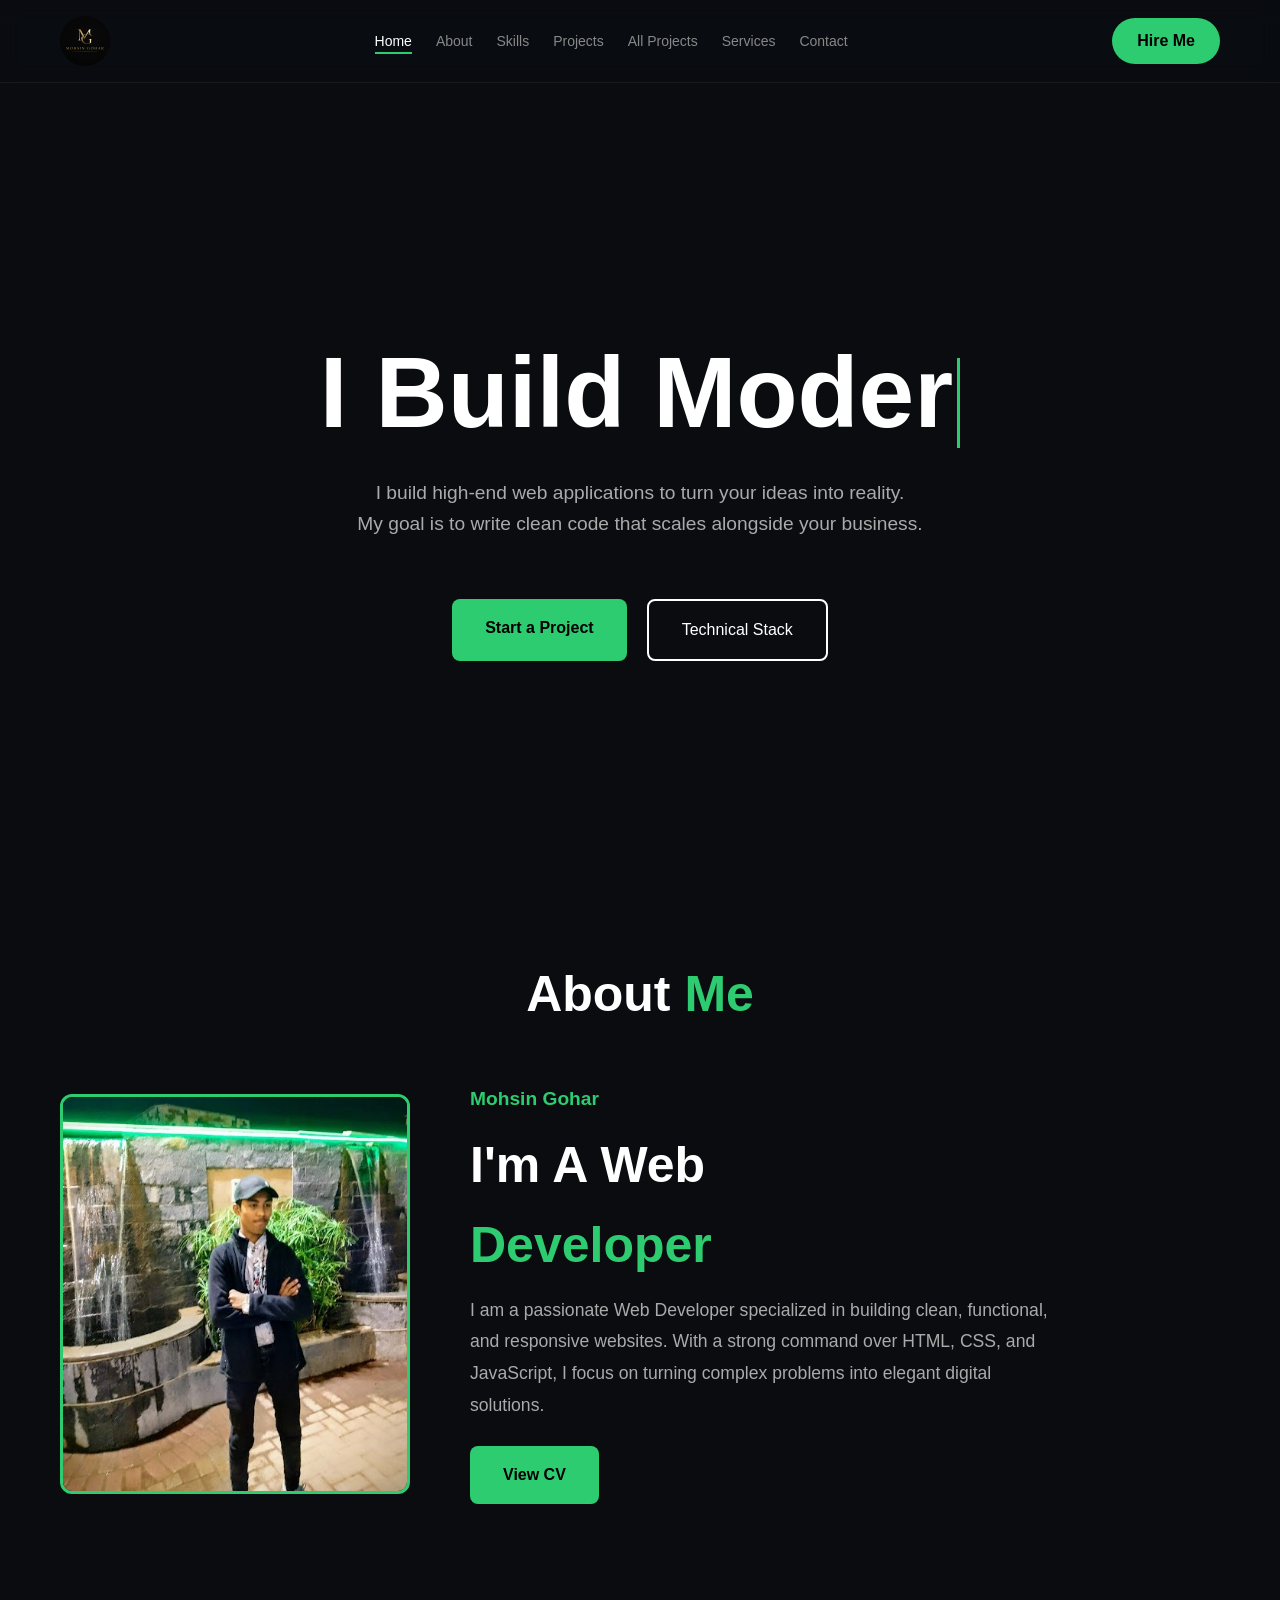
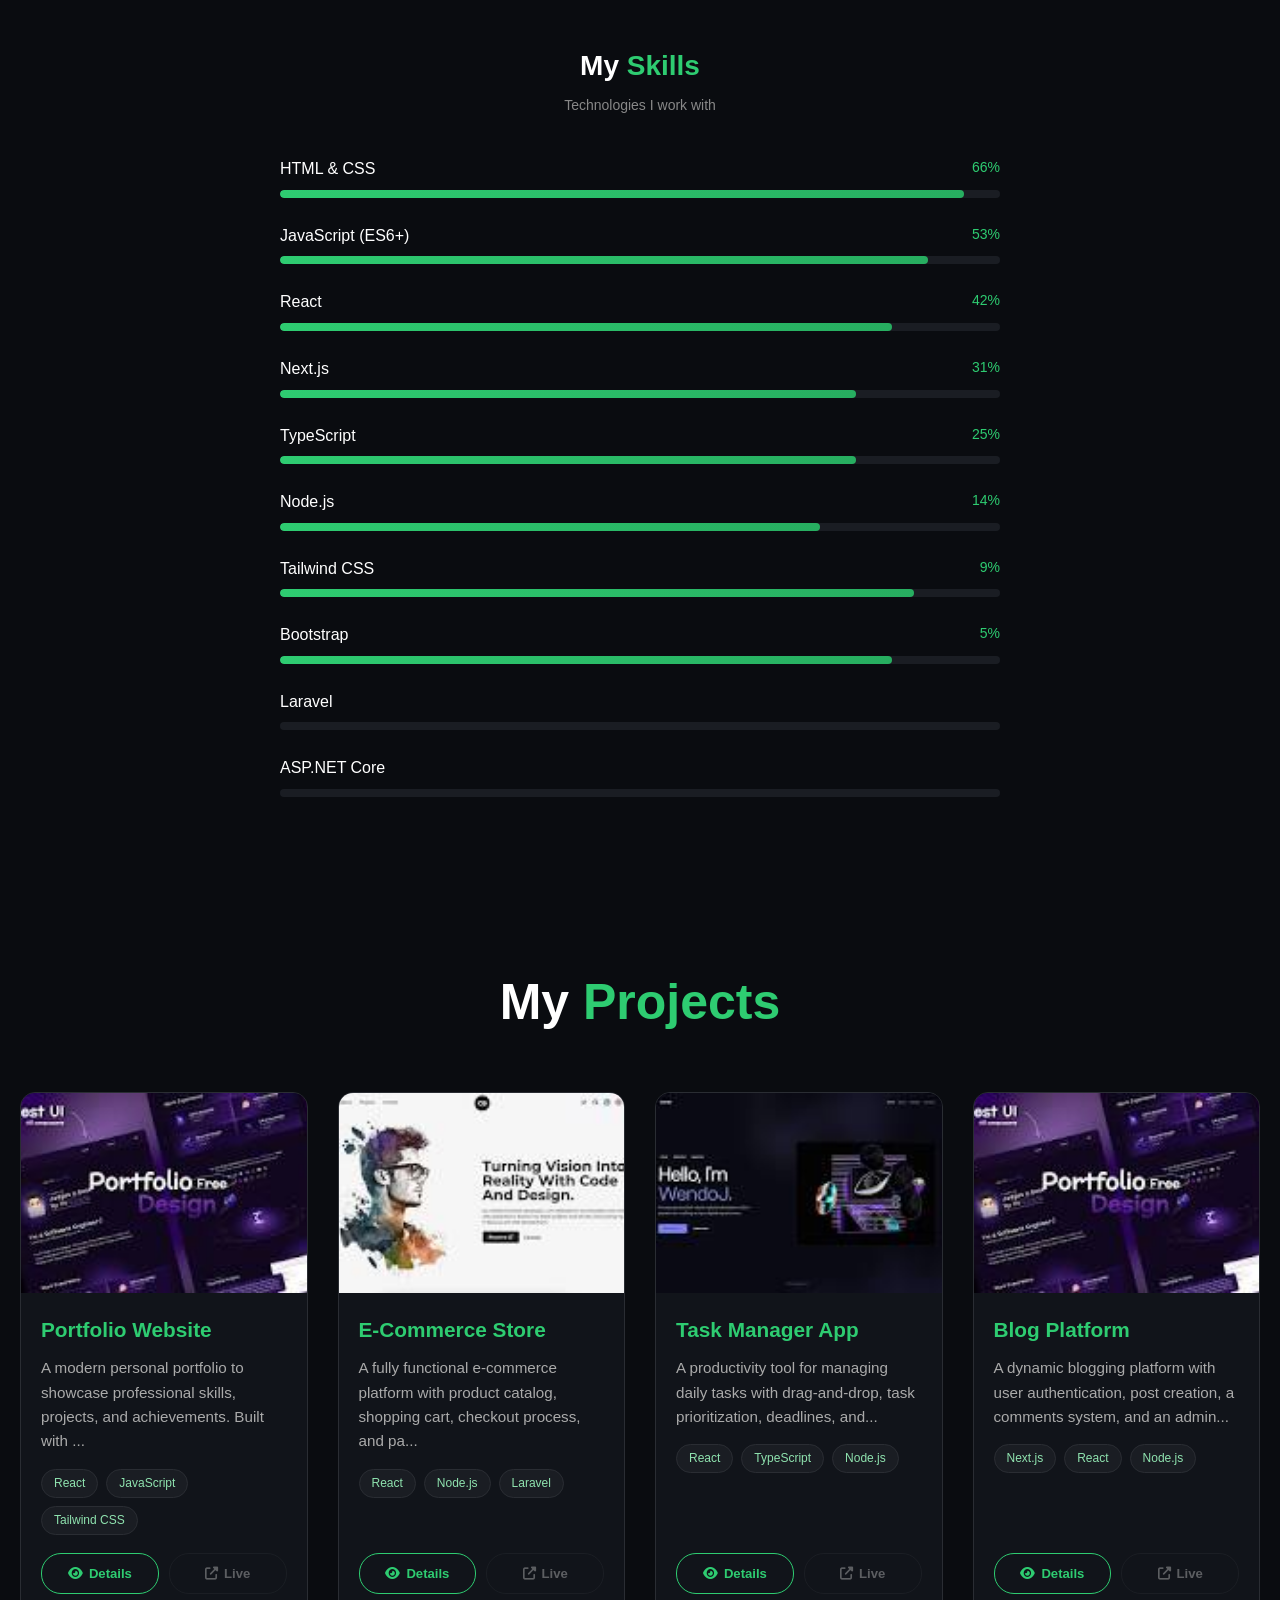
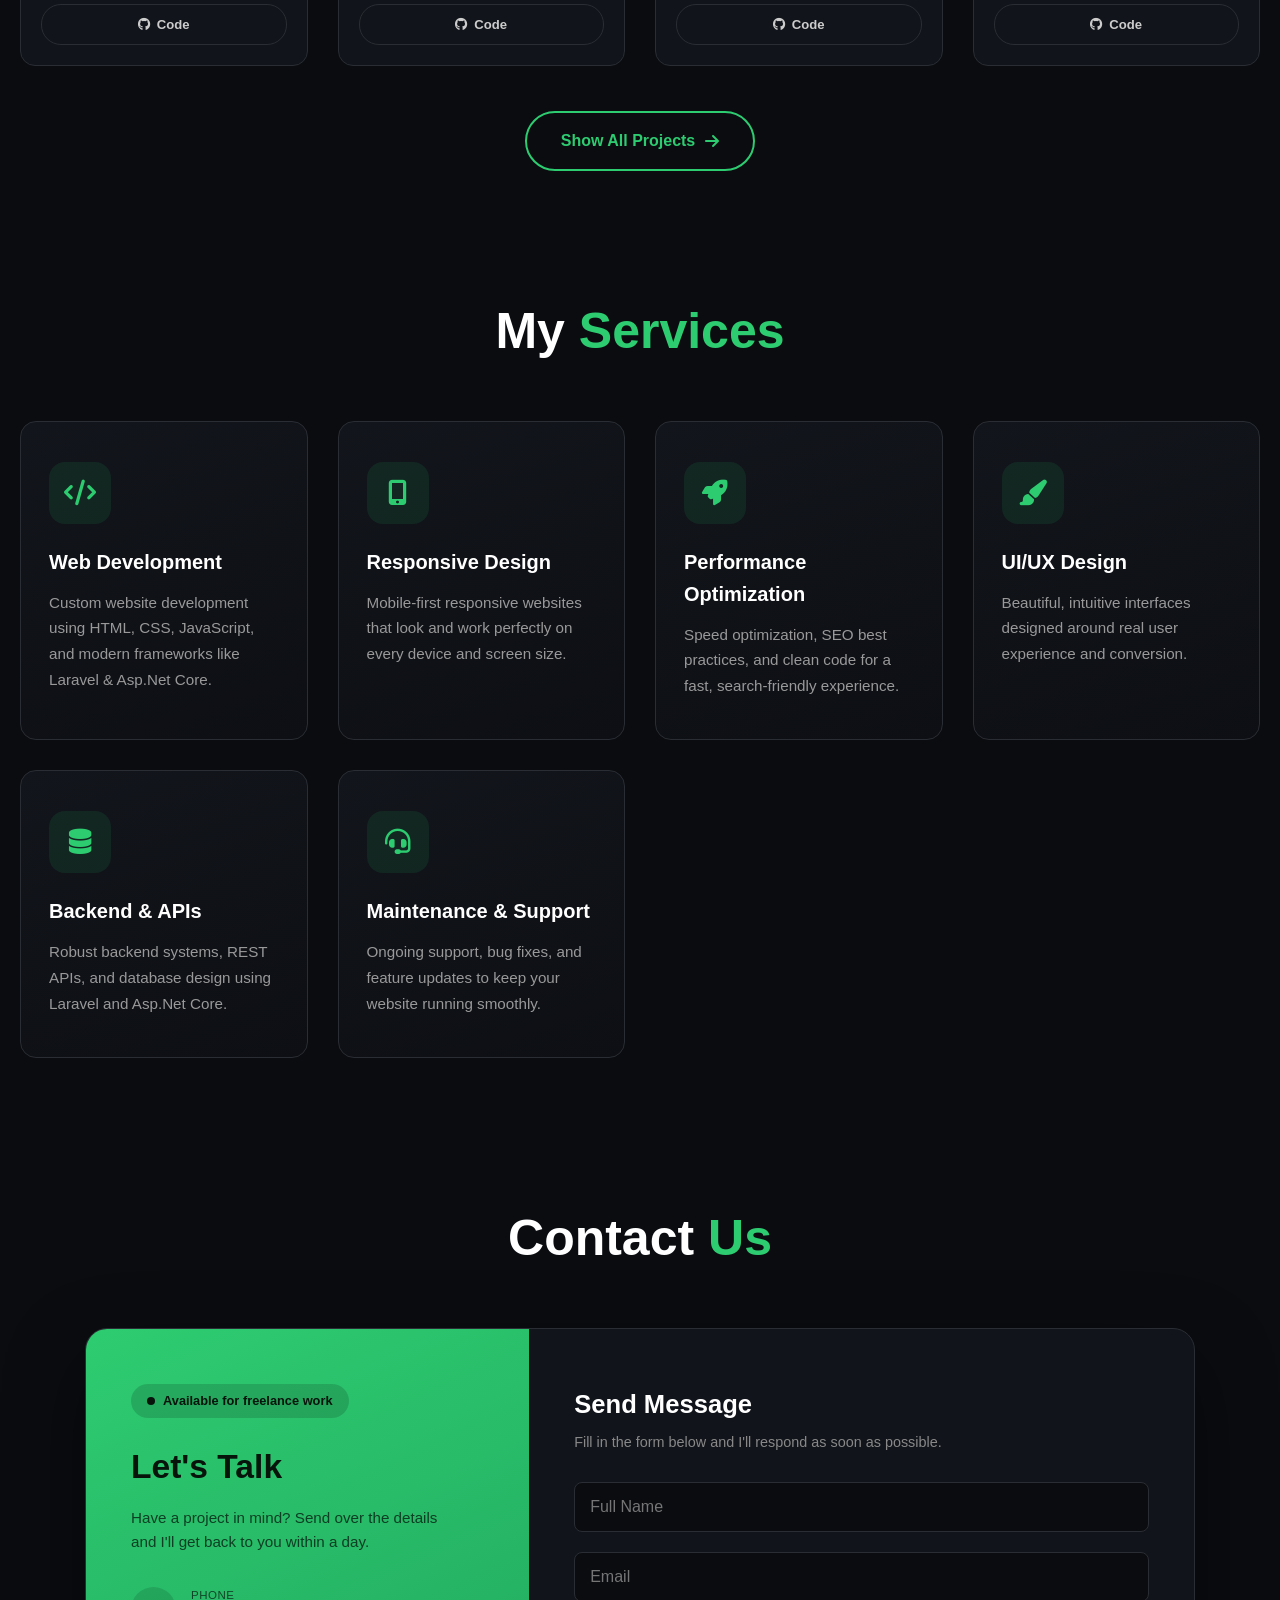
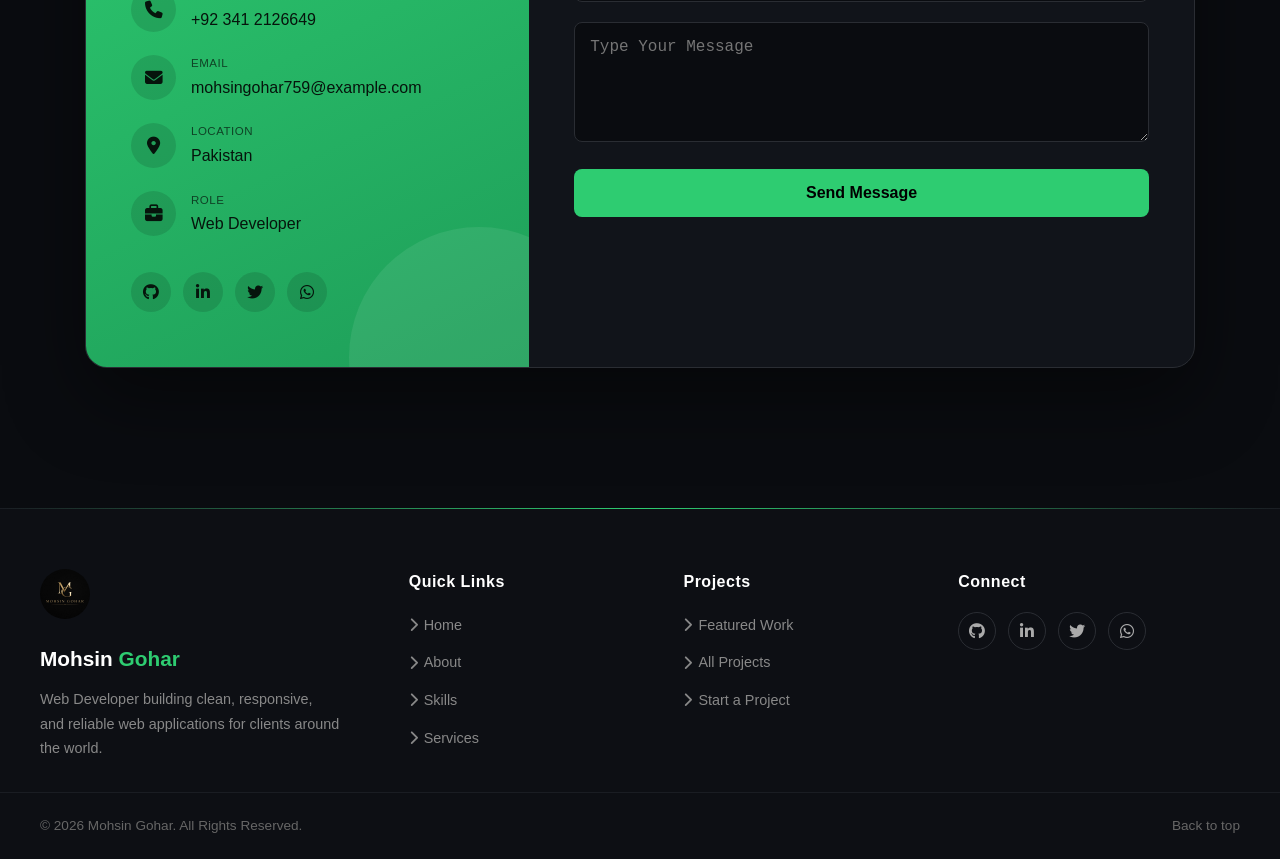
==== commit 486960a9: "Update portfolio skills, projects, UI styles, and dynamic footer Co-authored-by: mohsin-gohar <21587" ====
--- a/index.html
+++ b/index.html
@@ -154,7 +154,7 @@
             <div class="form-box">
                 <h2>Send Message</h2>
                 <p class="form-subtitle">Fill in the form below and I'll respond as soon as possible.</p>
-                <form action="https://gmail.com/mohsingohar759@gmail.com" method="POST" class="contact-form" id="contactForm" novalidate>
+                <form action="#" method="POST" class="contact-form" id="contactForm" novalidate>
                     <div class="form-group">
                         <input type="text" id="formName" placeholder="Full Name" required />
                         <p class="error-msg" id="nameError">Please enter your name</p>
--- a/portfolio.css
+++ b/portfolio.css
@@ -491,7 +491,7 @@
         .project-card:hover {
             transform: translateY(-10px);
             border-color: #2ecc71;
-            box-shadow: 0 15px 35px rgba(46, 204, 113, 0.12);
+            box-shadow: 0 15px 35px rgba(46, 204, 113, 0.2);
         }
 
         .project-card-image {
@@ -958,7 +958,7 @@
         .service-card:hover {
             border-color: #2ecc71;
             transform: translateY(-8px);
-            box-shadow: 0 15px 40px rgba(46, 204, 113, 0.1);
+            box-shadow: 0 15px 40px rgba(46, 204, 113, 0.2);
         }
 
         .service-card:hover::before {
@@ -1219,6 +1219,7 @@
         .send-btn:hover {
             background: #27ae60;
             transform: translateY(-2px);
+            box-shadow: 0 10px 25px rgba(46, 204, 113, 0.3);
         }
 
         .send-btn:disabled {
